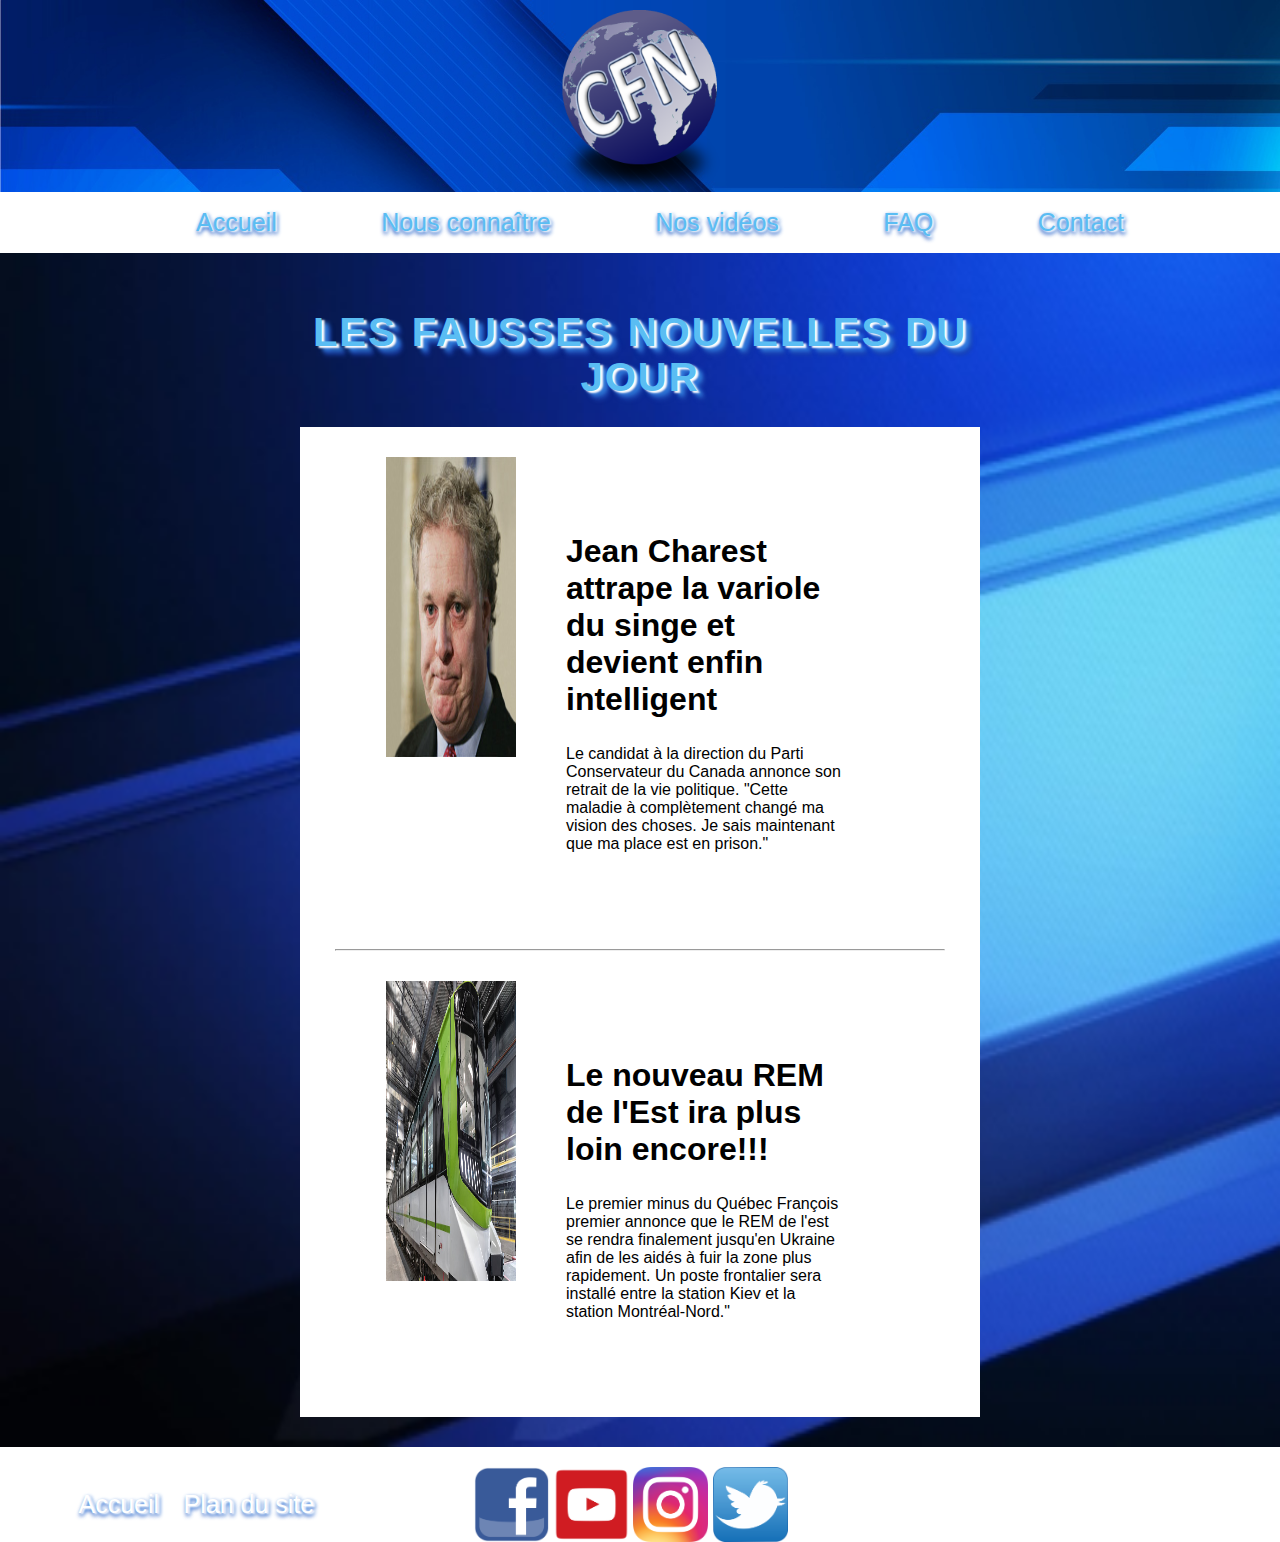
==== index.html @ 2c2d9880 "CFNv1.0.0" ====
<!DOCTYPE html>
<html>
<head>
	<meta charset="utf-8">
	
	<title>CFN</title>

	<link rel="stylesheet" type="text/css" href="style-cfn.css">
	<link rel="icon" href="media/logocfn.png">

</head>

<body>
	<header>
		<div class="logoetfond">
			<img src="media/logocfn.png">
		</div>
		<div class="menu">
			<nav>
				<ul>
					<li><a href="index.html">Accueil</a></li>
					<li><a href="presentation.html">Nous connaître</a></li>
					<li><a href="produits.html">Nos vidéos</a></li>
					<li><a href="faq.html">FAQ</a></li>
					<li><a href="contact.html">Contact</a></li>
				</ul>
			</nav>
		</div>
	</header>

	<section class="cadrenouvellesdujour">
		
		<h1>Les Fausses Nouvelles du jour</h1>
		<div class="cadreblanc">
			<div class="nouvelles">
				<div class="imagenouvelles">
					<a href="#"><img src="media/jean_charest.jpg" alt="Jean Charest" title="Cliquez pour voir l'article"></a>
				</div>
				<div class="cadreresumenouvelles">
					<a href="#" class="titreresume"><h2>Jean Charest attrape la variole du singe et devient enfin intelligent</h2>
					<p class="resume">Le candidat à la direction du Parti Conservateur du Canada annonce son retrait de la vie politique. "Cette maladie à complètement changé ma vision des choses. Je sais maintenant que ma place est en prison."</p></a>
				</div>
			</div>
			<hr>
			<div class="nouvelles">
				<div class="imagenouvelles">
					<a href="#"><img src="media/rem.jpg" alt="REM" title="Cliquez pour voir l'article"></a>
				</div>
				<div class="cadreresumenouvelles">
					<a href="#"class="titreresume"><h2>Le nouveau REM de l'Est ira plus loin encore!!!</h2>
					<p class="resume">Le premier minus du Québec François premier annonce que le REM de l'est se rendra finalement jusqu'en Ukraine afin de les aidés à fuir la zone plus rapidement. Un poste frontalier sera installé entre la station Kiev et la station Montréal-Nord."</p></a>
				</div>
			</div>
		</div>
		

	</section>
	<footer>
		<div class="menufooter">
			<nav>
				<ul>
					<li><a href="index.html">Accueil</a></li>
					<li><a href="plan.html">Plan du site</a></li>
				</ul>
			</nav>
		
			<div class="iconereseausociaux">
				<a href="https:www.facebook.com"><img src="media/facebook.png" alt="logoFacebook"></a>
				<a href="https:www.youtube.com"><img src="media/youtube.png" alt="logoYouTube"></a>
				<a href="https:www.instagram.com"><img src="media/instagram.png" alt="logoInstagram"></a>
				<a href="https:www.twitter.com"><img src="media/twitter.png" alt="logoTwitter"></a>

			</div>
			<div class="copyright">
				<p>©Canal des Fausses Nouvelles 2022</p>	
			</div>
		</div>
	</footer>
</body>
</html>
---- style-cfn.css ----
body{
            font-family: 'arial';
            padding: 0;
            margin: 0;
      }

      ul {
            list-style-type: none;
      }
      h1{
            font-family: Arial, Helvetica, sans-serif;
            font-size: 40px;
            letter-spacing: 2px;
            word-spacing: 2px;
            color: #1956e0;
            font-weight: 700;
            text-decoration: none;
            font-style: normal;
            font-variant: normal;
            text-transform: uppercase;
            text-shadow: 3px 2px 2px rgba(255, 255, 255, 1),7px 5px 4px rgba(52, 131, 227, 1),9px 9px 4px rgba(26, 64, 171, 0.83);
            color:#5abdf3;
            text-align: center;
      }
      a {
            text-decoration: none;
      }
      hr {
            margin: 0px 35px;
            color: dimgrey;
      }
      p {
            color: black;
      }


/*******************LOGO******************************/
      .logoetfond {
            background: url(media/fondtitre.jpg);
            background-size: cover;
            background-repeat: no-repeat;
      }
      .logoetfond img {
            display: block;
            margin-left: auto;
            margin-right: auto;
            padding: 0;
            width: 15%; 
      }

/*******************Menu*******************************/
      header nav {
            overflow: hidden;
            background-color: white;
            position: relative;
            display: flex;
            justify-content: center;
      }
      header li {
            font-size: 1.5em;
            display: inline;
      }
      header nav a {
            
            text-align: center;
            padding: 14px 50px;
            text-decoration: none;
            font-size: 25px;
            color: #5abdf3;
            text-shadow: 2px 1px 2px rgba(255, 255, 255, 1),2px 2px 4px rgba(52, 131, 227, 1),1px 3px 4px rgba(26, 64, 171, 0.83);
      }
      header nav a:hover {
            background-color: #5abdf3;
            color: white;
      }
      header nav a:active {
            background-color: #5abdf3;
            color: white; 
      }


/***************Section***********************/

      section {
            background: url(media/bleu.jpg);
            background-size: cover;
            background-repeat: no-repeat;
            padding: 30px 300px;
      }
      .cadreblanc {
            width: auto;
            background: white;
            margin: auto;
            padding: 10;
      }

      Section img {
            width: 70%;
            height: 300px;
            display: block;
            margin-left: auto;
      }

/*******************Accueil****************************/
      .nouvelles {
            display: flex;
            padding: 30px;
      }
      .imagenouvelles {
            padding-right: 0px;
            width: 30%;
      }
      .cadreresumenouvelles {
            margin: 20px;
            padding: 30px;
            text-align: left;
            overflow-wrap: break-word;
            width: 45%;
      }
      .resume {
            overflow-wrap: break-word;
            width: 90%;
      }

      h2 {
            font-family: arial;
            font-size: 2em;
            text-decoration: none;
            overflow: hidden;
            color: black;
      }

/*******************Nous connaitre*********************/

      .presentation {
            display: flex;
            padding: 30px;
      }
      .photopersonnage {
            padding-right: 0px;
            width: 30%;

      }
      .descriptionpersonnage {
            margin: 20px;
            padding: 30px;
            text-align: left;
            overflow-wrap: break-word;
            width: 60%;
      }
      .resume {
            overflow-wrap: break-word;
            width: 100%;
      }

      h2 {
            font-family: arial;
            font-size: 2em;
            text-decoration: none;
            overflow: hidden;
            color: black;
      }
/*****************Nos vidéos***************************/

      .video {
            position: relative;
            padding: 30px;
      }

      .video iframe {
            display: flex;
            justify-content: center;
            margin: auto;
      }


/********************FAQ*******************************/
      .faq {
            padding: 30px;
      }



/*******************Contact****************************/
      
      .cadrecontact {
            box-sizing: border-box;
            min-height: 100vh;
            padding-top: 200px;
            margin: 0;
            font-family: Roboto, Arial, sans-serif;
            font-size: 14px; 
            color: #666;
      }
      input, textarea { 
            outline: none;
      }
      .contact {
            display: flex;
            justify-content: center;
            align-items: center;
            padding: 0px;
      }
      form {
            position: relative;
            width: 80%;
            border-radius: 30px;
            background: white;
      }
      .form-left-decoration,
      .form-right-decoration {
            content: "";
            position: absolute;
            width: 50px;
            height: 20px;
            border-radius: 20px;
            background: blue;
      }
      .form-left-decoration {
            bottom: 60px;
            left: -30px;
      }
      .form-right-decoration {
            top: 60px;
            right: -30px;
      }
      .form-left-decoration:before,
      .form-left-decoration:after,
      .form-right-decoration:before,
      .form-right-decoration:after {
            content: "";
            position: absolute;
            width: 50px;
            height: 20px;
            border-radius: 30px;
            background: #fff;
      }
      .form-left-decoration:before {
            top: -20px;
      }
      .form-left-decoration:after {
            top: 20px;
            left: 10px;
      }
      .form-right-decoration:before {
            top: -20px;
            right: 0;
      }
      .form-right-decoration:after {
            top: 20px;
            right: 10px;
      }
      .circle {
            position: absolute;
            bottom: 80px;
            left: -55px;
            width: 20px;
            height: 20px;
            border-radius: 50%;
            background: blue;
      }
      .form-inner {
            padding: 40px;
      }
      .form-inner input,
      .form-inner textarea {
            display: block;
            width: 100%;
            padding: 15px;
            margin-bottom: 10px;
            border: none;
            border-radius: 20px;
            background: #d0dfe8;
      }
      .form-inner textarea {
            resize: none;
      }
      button {
            width: 100%;
            padding: 10px;
            margin-top: 20px;
            border-radius: 20px;
            border: none;
            border-bottom: 4px solid #d0dfe8;
            background: blue; 
            font-size: 16px;
            font-weight: 400;
            color: white;
      }
      button:hover {
            background: skyblue;
      } 
      @media (min-width: 568px) {
      form {
      width: 50%;
      }



/********************Plan site************************/
      .menuplan {
            padding: 30px;
      }
      .menuplan ul {
           list-style-type: circle; 
           padding-top: 5px;
      }
      .plantitre {
            font-size: 2em;
            padding-top: 10px;
            font-weight: bold;
      }
      .plansous-titre {
            font-size: 1.5em;
      }
      

/**********************FOOTER************************/      
      
      footer {
            background: url(media/footer.png);
            background-repeat: no-repeat;
            background-size: cover;
      }
      .menufooter {
            padding-top: 20px;
            display: flex;
            align-items: center;
            justify-content: space-around;
      }
      .iconereseausociaux {
            width: 500px;
            padding: 0px;
            margin-left: 0px;
            margin-right: 0px;
            text-align: center;
      }
      .iconereseausociaux img {
            vertical-align: middle;
            height: 15%;
            width: 15%;
      }

      /*footer nav {
            overflow: hidden;
            position: absolute;
            display: flex;
            justify-content: left;
            padding-top: 10px;
            margin: 0;*/
      }
      footer li {
            font-size: 1.5em;
            display: inline;
      }
      footer nav a {
            padding: 14px 10px;
            text-decoration: none;
            font-size: 25px;
            color: white;
            text-shadow: 2px 1px 2px rgba(255, 255, 255, 1),2px 2px 4px rgba(52, 131, 227, 1),1px 3px 4px rgba(26, 64, 171, 0.83);
      }
      footer nav a:hover {
            background-color: #d0dfe8;
            color: #5abdf3;
      }
      footer nav a:active {
            background-color: ;
            color: white; 
      }
      footer p {
            color: white;
            text-align: right;
            display: inline;
            padding-left: 50px;
      }
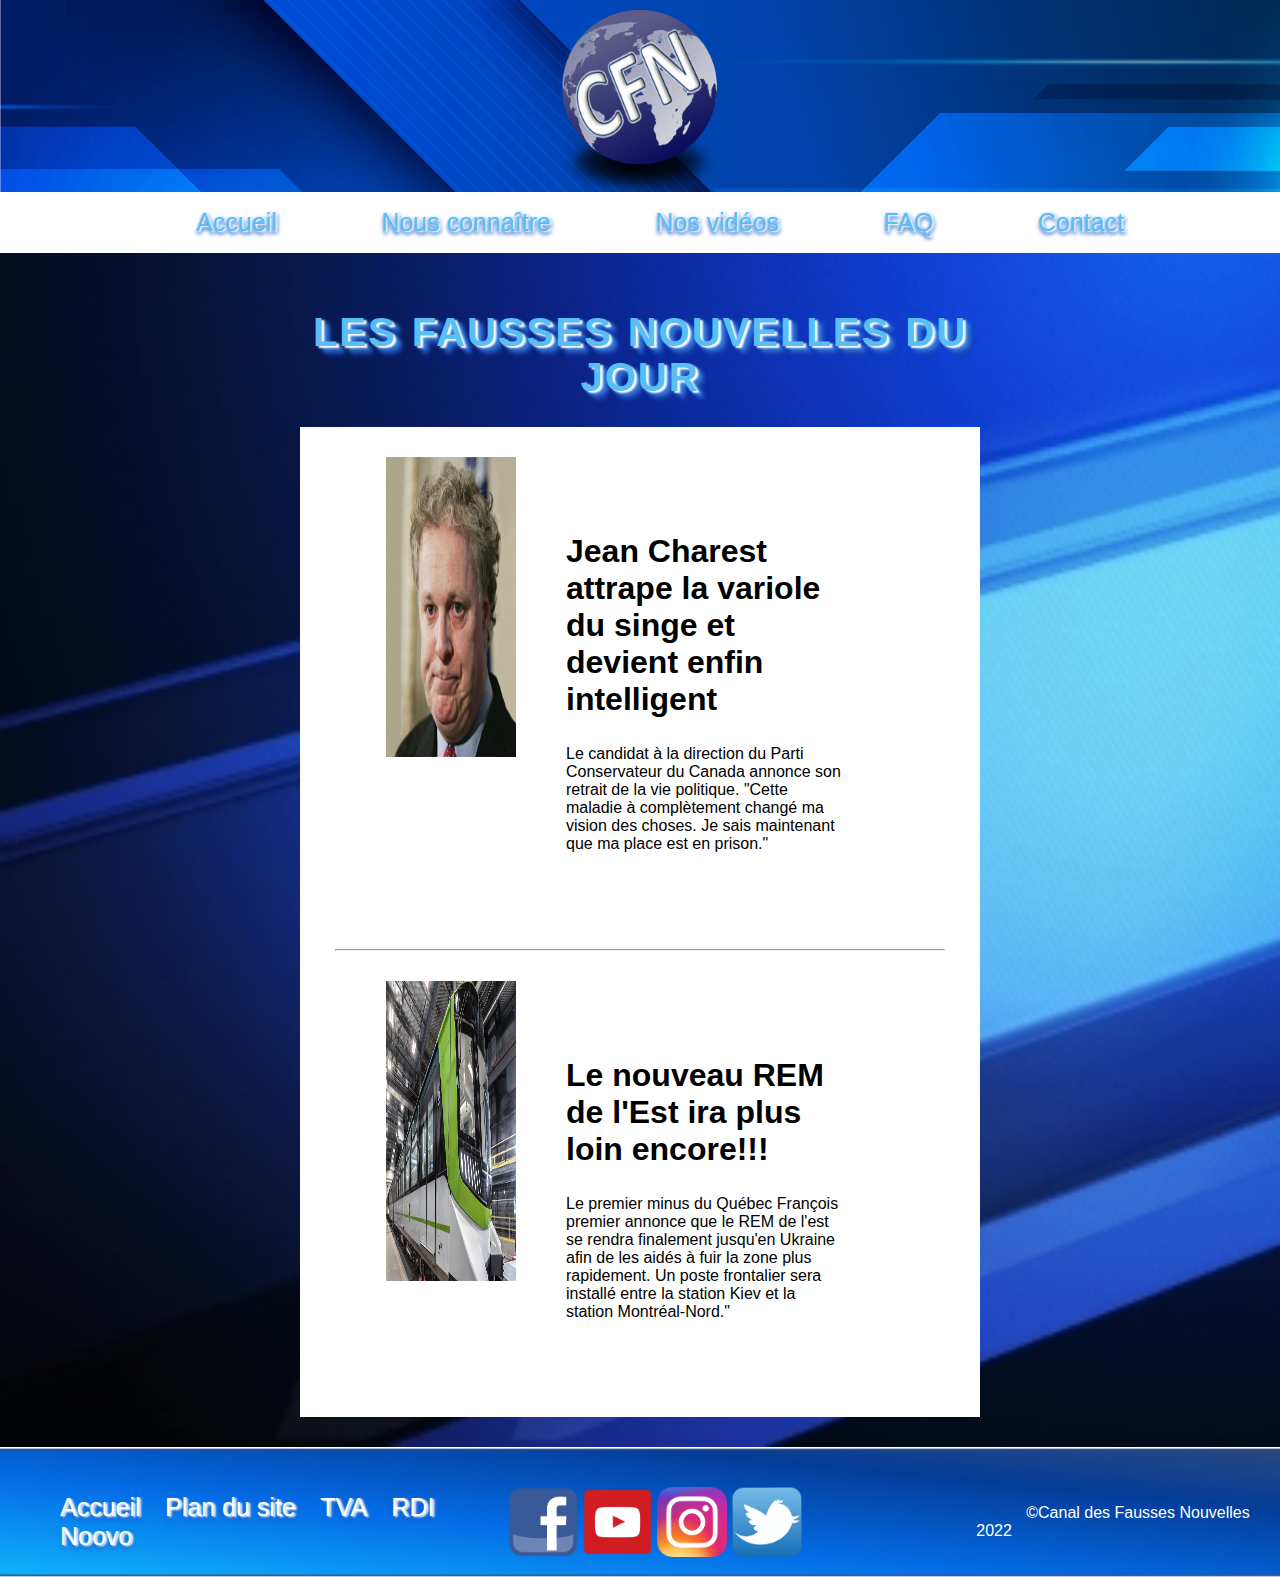
==== commit e37a7e98: "CFNv1.0.2" ====
--- a/index.html
+++ b/index.html
@@ -7,9 +7,7 @@
 
 	<link rel="stylesheet" type="text/css" href="style-cfn.css">
 	<link rel="icon" href="media/logocfn.png">
-
 </head>
-
 <body>
 	<header>
 		<div class="logoetfond">
@@ -52,8 +50,6 @@
 				</div>
 			</div>
 		</div>
-		
-
 	</section>
 	<footer>
 		<div class="menufooter">
@@ -61,11 +57,13 @@
 				<ul>
 					<li><a href="index.html">Accueil</a></li>
 					<li><a href="plan.html">Plan du site</a></li>
+					<li><a href="https://www.qub.ca/tvaplus">TVA</a></li>
+					<li><a href="https:www.radio-canada.ca">RDI</a></li>
+					<li><a href="https:www.noovo.ca">Noovo</a></li>
 				</ul>
 			</nav>
-		
 			<div class="iconereseausociaux">
-				<a href="https:www.facebook.com"><img src="media/facebook.png" alt="logoFacebook"></a>
+				<a href="https:www.facebook.com" ><img src="media/facebook.png" alt="logoFacebook"></a>
 				<a href="https:www.youtube.com"><img src="media/youtube.png" alt="logoYouTube"></a>
 				<a href="https:www.instagram.com"><img src="media/instagram.png" alt="logoInstagram"></a>
 				<a href="https:www.twitter.com"><img src="media/twitter.png" alt="logoTwitter"></a>
--- a/style-cfn.css
+++ b/style-cfn.css
@@ -173,6 +173,9 @@
             margin: auto;
       }
 
+      .video h2 {
+            text-align: center;
+      }
 
 /********************FAQ*******************************/
       .faq {
@@ -191,6 +194,13 @@
             font-family: Roboto, Arial, sans-serif;
             font-size: 14px; 
             color: #666;
+      }
+      .carte {
+            box-sizing: border-box;
+            float: left;
+            width: 100px;
+            margin: 100px;
+
       }
       input, textarea { 
             outline: none;
@@ -318,9 +328,10 @@
 /**********************FOOTER************************/      
       
       footer {
-            background: url(media/footer.png);
+            background: url(media/footer.jpg);
             background-repeat: no-repeat;
             background-size: cover;
+            padding: 10px;
       }
       .menufooter {
             padding-top: 20px;
@@ -333,7 +344,6 @@
             padding: 0px;
             margin-left: 0px;
             margin-right: 0px;
-            text-align: center;
       }
       .iconereseausociaux img {
             vertical-align: middle;
@@ -341,14 +351,6 @@
             width: 15%;
       }
 
-      /*footer nav {
-            overflow: hidden;
-            position: absolute;
-            display: flex;
-            justify-content: left;
-            padding-top: 10px;
-            margin: 0;*/
-      }
       footer li {
             font-size: 1.5em;
             display: inline;
